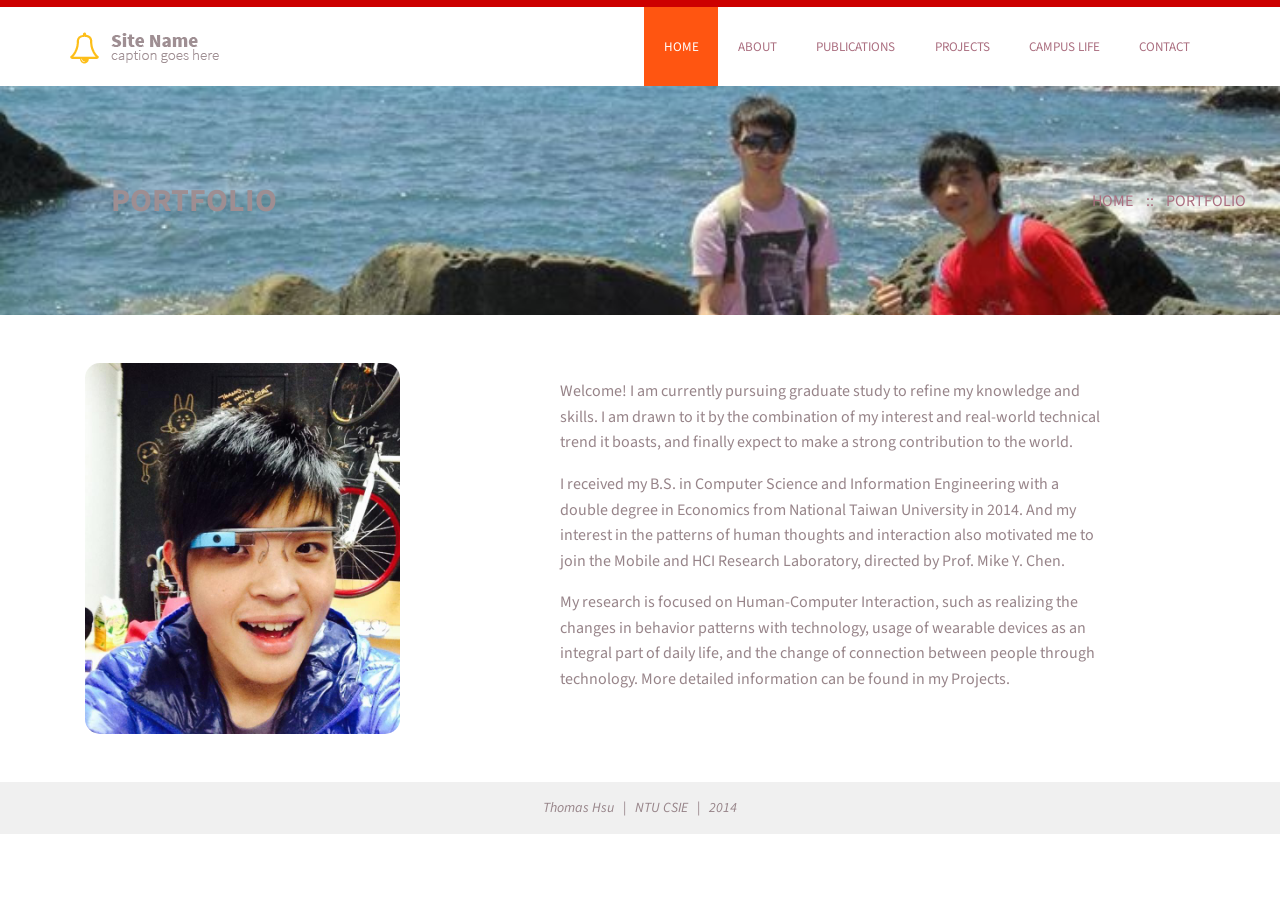
==== ChunYenPortfolio/index.html @ e4cf68d1 "project3" ====
<!--
Author: W3layouts
Author URL: http://w3layouts.com
License: Creative Commons Attribution 3.0 Unported
License URL: http://creativecommons.org/licenses/by/3.0/
-->
<!DOCTYPE HTML>
<html>
	<head>
		<title>Welcome Thomas Hsu's Website!</title>
		<link href="css/bootstrap.css" rel='stylesheet' type='text/css' />
		<!-- jQuery -->
		<script src="js/jquery.min.js"></script>
		 <!-- Custom Theme files -->
		<link href="css/style.css" rel='stylesheet' type='text/css' />
		<link rel="shortcut icon" href="images/fav-icon.png" />	
   		 <!-- Custom Theme files -->
   		  <!---- start-smoth-scrolling---->
		<script type="text/javascript" src="js/move-top.js"></script>
		<script type="text/javascript" src="js/easing.js"></script>
		<script type="text/javascript">
			jQuery(document).ready(function($) {
				$(".scroll").click(function(event){		
					event.preventDefault();
					$('html,body').animate({scrollTop:$(this.hash).offset().top},1000);
				});
			});
		</script>
		 <!---- start-smoth-scrolling---->
		<meta name="viewport" content="width=device-width, initial-scale=1">
		<script type="application/x-javascript"> addEventListener("load", function() { setTimeout(hideURLbar, 0); }, false); function hideURLbar(){ window.scrollTo(0,1); } </script>
		</script>
		<!----webfonts--->
		<link href='http://fonts.googleapis.com/css?family=Source+Sans+Pro:200,300,400,600,700,900' rel='stylesheet' type='text/css'>
		<!---//webfonts--->
		<!----start-top-nav-script---->
		<script>
			$(function() {
				var pull 		= $('#pull');
					menu 		= $('nav ul');
					menuHeight	= menu.height();
				$(pull).on('click', function(e) {
					e.preventDefault();
					menu.slideToggle();
				});
				$(window).resize(function(){
	        		var w = $(window).width();
	        		if(w > 320 && menu.is(':hidden')) {
	        			menu.removeAttr('style');
	        		}
	    		});
			});
		</script>
		<!----//End-top-nav-script---->
	</head>
	</head>
	<body>
		<!----- start-header---->
			<div id="home" class="header">
					<div class="top-header">
						<div class="container">
						<div class="logo">
							<a href="index.html"><img src="images/logo.png" title="yellow" /></a>
						</div>
						<!----start-top-nav---->
						 <nav class="top-nav">
							<ul class="top-nav">
								<li class="active"><a href="index.html">Home</a></li>
								<li><a href="about.html">About</a></li>
								<li><a href="publications.html">Publications</a></li>
								<li><a href="projects.html">Projects</a></li>
								<li><a href="campusLife.html">Campus Life</a></li>
								<li><a href="contact.html">Contact</a></li>
								<div class="clearfix"> </div>
							</ul>
							<a href="#" id="pull"><img src="images/nav-icon.png" title="menu" /></a>
						</nav>
						<div class="clearfix"> </div>
					</div>
				</div>
			</div>
		<!----- //End-header---->
		<!---banner---->
		<!-- <div class="banner text-center">
			<h1><span>Alivuam tinc</span><br /><label>Nunc dignissim risus id metus</label></h1>
		</div> -->
		<!---//banner---->
		<div class="clearfix"> </div>
		
		<div class="top-heade top-head-bg-index">
			<div class="container">
				<div class="top-header-left">
					<h1>portfolio</h1>
				</div>
				<div class="top-header-right">
					<ul class="unstyled-list list-inline">
						<li><a href="index.html">Home</a></li>
						<li><span>:: &nbsp;&nbsp; portfolio</span></li>
						<div class="clearfix"> </div>
					</ul>
				</div>
				<div class="clearfix"> </div>
			</div>
		</div>

		<div class="row3">
			<div class="container">
				<div class="col-md-4">
						<img class="roundrect" src="images/CYProfile.jpg" width="90%" height="90%" title="name" />
				</div>
				<div class="col-md-1">
				</div>
				<div class="col-md-6 row3-head">
					<p>Welcome! I am currently pursuing graduate study to refine my knowledge and skills. I am drawn to it by the combination of my interest and real-world technical trend it boasts, and finally expect to make a strong contribution to the world.</p>

					<p>I received my B.S. in Computer Science and Information Engineering with a double degree in Economics from National Taiwan University in 2014. And my interest in the patterns of human thoughts and interaction also motivated me to join the Mobile and HCI Research Laboratory, directed by Prof. Mike Y. Chen.</p>

					<p>My research is focused on Human-Computer Interaction, such as realizing the changes in behavior patterns with technology, usage of wearable devices as an integral part of daily life, and the change of connection between people through technology. More detailed information can be found in my Projects.</p>

				</div>
			</div>
		</div>
		
	
		<!---copy-right--->
		<div class="copy-right text-center">
			<!-- <p>Template by <a href="http://w3layouts.com/">w3layouts</a></p> -->
			<p><em>Thomas Hsu</em> &nbsp;&nbsp;| &nbsp;&nbsp;<em>NTU CSIE</em> &nbsp;&nbsp;| &nbsp;&nbsp;<em>2014</em></p>
								<script type="text/javascript">
									$(document).ready(function() {
										/*
										var defaults = {
								  			containerID: 'toTop', // fading element id
											containerHoverID: 'toTopHover', // fading element hover id
											scrollSpeed: 1200,
											easingType: 'linear' 
								 		};
										*/
										
										$().UItoTop({ easingType: 'easeOutQuart' });
										
									});
								</script>
			<a href="#" id="toTop" style="display: block;"> <span id="toTopHover" style="opacity: 1;"> </span></a>
		</div>
		<!---//copy-right--->
	</body>
</html>
---- ChunYenPortfolio/css/style.css ----
/*--
Author: W3layouts
Author URL: http://w3layouts.com
License: Creative Commons Attribution 3.0 Unported
License URL: http://creativecommons.org/licenses/by/3.0/
--*/
html, body{
  	font-family: 'Source Sans Pro', sans-serif;
    font-size: 100%;
  	 background: #FFf;
}
body a{
	transition:0.5s all;
	-webkit-transition:0.5s all;
	-moz-transition:0.5s all;
	-o-transition:0.5s all;
	-ms-transition:0.5s all;
}

.roundrect {
border-radius: 15px;
}

#footer{
	position: absolute;
	bottom: 0px;
	width: 100%;
}

.projCateg{
	padding: 1em;
}
.proj-li{
	padding-bottom: 5px;
}

.mainTitle{
	color: #FF3366;
	font-weight: bold;
}

/*-----start-header----*/
.header{
}
.logo{
	float: left;
	margin-top: 0.6em;
}
.logo a{
	color: #303030;
	font-weight: 200;
	text-transform: uppercase;
	font-size: 2.5em;
}
.logo a:hover{
	text-decoration:none;
}
.logo320{
	display:none;
}
/*----navbar-nav----*/
.top-header{
	/*border-top: 7px solid #FDBD1F;*/
	border-top: 7px solid #CC0000;
}
.top-nav ul li a{
	color: #AB6F80;
	padding:1.5em;
	font-size: 0.82em;
	font-weight: 400;
	text-align: center;
	text-transform: uppercase;
	position: relative;
}
.top-nav ul li.active a,
.top-nav ul li a:hover{
	color: #FFF;
	/*background: #FDBD1F;*/
	background: #FF5511;
}
.logo a{
	display:block;
}
/* top-nav */
.top-nav:before,
.top-nav:after {
    content: " ";
    display: table;
}
.top-nav:after {
    clear: both;
}
nav {
	position: relative;
	float: right;
}
nav ul {
	padding: 0;
	float: right;
	margin:0;
}
nav li {
	display: inline;
	float: left;
	position:relative;
}
nav a {
	color: #fff;
	display: inline-block;
	text-align: center;
	text-decoration: none;
	line-height: 40px;
}
nav a:hover{
	text-decoration:none;
	color:#00A2C1;
}
nav a#pull {
	display: none;
}
/*Styles for screen 600px and lower*/
@media screen and (max-width: 768px) {
	nav { 
  		height: auto;
  		float:none;
  	}
  	nav ul {
  		width: 100%;
  		display: block;
  		height: auto;
  	}
  	nav li {
  		width: 100%;
  		position: relative;
  	}
  	nav li a {
		border-bottom: 1px solid #eee;
	}
  	nav a {
	  	text-align: left;
	  	width: 100%;
  	}
}
/*Styles for screen 515px and lower*/
@media only screen and (max-width : 768px) {
	nav {
		border-bottom: 0;
		float:none;
		z-index: 1;
	}
	nav ul {
		display: none;
		height: auto;
		margin:0;
		background: #fff;
	}
	nav a#pull {
		display: block;
		position: relative;
		color: #F26D7D;
		text-align: right;
		position: absolute;
		top: 15px;
	}
	nav a#pull:after {
		content:"";
		background: url('nav-icon.png') no-repeat;
		width: 30px;
		height: 30px;
		display: inline-block;
		position: absolute;
		right: 15px;
		top: 10px;
	}
	nav a#pull img{
		margin-right:2%;
	}
	.top-nav ul li a {
		color: #2C3E50;
		padding: 0em 0;
	}
}
/*Smartphone*/
@media only screen and (max-width : 320px) {
	nav {
		float:none;
	}
	nav li {
		display: block;
		float: none;
		width: 100%;
	}
	nav li a {
		border-bottom: 1px solid #EEE;
	}
}
/*--banner--*/
.banner{
	background:url(../images/slide.jpg) no-repeat 0px 0px;
	background-size:cover;
	min-height:580px;
	position:relative;
}
.banner h1{
	margin: 0;
	text-transform: uppercase;
	font-weight: 800;
	color: #FFF;
	position: absolute;
	top: 43%;
	left: 32%;
	font-size: 2.2em;
}
.banner h1 span{
	display:inline-block;
	background:#AB6F80;
	padding:0.3em 0.5em;
	margin-bottom: 0.1em;
}
.banner h1 label{
	display:inline-block;
	background:#AB6F80;
	padding:0.3em 0.5em;
}
/*---welcome-note---*/
.welcome-note{
	background:#FDBD1F;
	padding: 1.5em 0 2.8em;
}
.welcome-note h2{
	color:#FFF;
	font-weight:600;
}
.welcome-note p{
	color: #FFF;
	font-size: 1.1em;
	font-weight: 100;
	width: 50%;
	margin: 0em auto 1.5em;
}
.note-btns li a{
	background: #AB6F80;
	color: #FDBD1F;
	text-decoration: none;
	font-weight: 700;
	padding: 0.6em 1.5em;
	display: inline-block;
	font-size: 1.2em;
	border-radius: 0.3em;
}
.note-btns li a:hover{
	background:#895966;
	color:#FFF;
}
.col-icon span{
	width:90px;
	height:90px;
	display:inline-block;
	background:url(../images/top-icons.png) no-repeat 0px 0px;
}
.col-icon{
	margin-top: 1.5em;
}
.col-icon span.spe{
	background-position: -104px 0px;
}
.col-info h3{
	color: #AB6F80;
	font-weight: bold;
	margin: 0 0 0.2em;
	font-size: 1.7em;
}
.col-info span{
	color: #FDBD1F;
	font-size: 1.5em;
	font-weight: 100;
}
.col-info p{
	color:#AB6F80;
	margin:1em 0;
	font-weight:400;
}
.m-btn{
	background: #FDBD1F;
	color: #FFF;
	padding: 0.5em 1.5em;
	display: inline-block;
	font-weight: 800;
	border-radius: 0.3em;
}
.m-btn:hover{
	text-decoration:none;
	color:#FFf;
	background:#CD9A1C;
}
.border-r{
	background:#E2E2DF;
	width:2px;
	height:293px;
	display:inline-block;
	position:absolute;
	right:0;
	top:0;
}
.row1-col1,.row1-col2{
	position:relative;
	padding: 2.5em 0 3em;
}
/*----row2----*/
.row2{
	/*background:#AB6F80;*/
	padding:3em 0;
}
.sec1{
	background: #FFFFCC;
}
.sec2{
	/*background: #99CCFF;*/
}
.sec3{
	/*background: #FFCC99;*/
}
.row2-col-info h3{
	/*color: #FFf;*/
	margin: 0 0 0.1em 0;
	font-size: 1.6em;
	font-weight: 700;
}
.row2-col-info span{
	font-size:1.3em;
	/*color:#FFF;*/
	/*font-weight:100;*/
}
.row2-col-info p{
	line-height: 1.6em;
	/*color: #FDBD1F;*/
	color: #978489;
	margin: 0.6em 0 1.2em;
	display: block;
}
a.r2-btn{
	background:#FFF;
	padding:0.5em 1.5em;
	display:inline-block;
	color:#AB6F80;
	border-radius:0.3em;
	-webkit-border-radius:0.3em;
	-moz-border-radius:0.3em;
	-o-border-radius:0.3em;
	-ms-border-radius:0.3em;
	text-decoration:none;
	font-weight:bold;
}
a.r2-btn:hover{
	color:#FFF;
	background:#865865;
}
/*---row---*/
.row3{
	padding:3em 0;
}
.row3-head h4{
	color:#AB6F80;
	font-weight:bold;
	font-size:1.8em;
	margin:0 0 0.2em 0;
}
.row3-head span{
	font-size:1.3em;
	font-weight:100;
	color:#FDBD1F;
}
.row3-head p{
	color:#978489;
	line-height:1.6em;
	/*width:70%;*/
	margin-top: 1em;
	/*margin:1em auto;*/
}
/*----copy-right---*/
.copy-right{
	background:#F0F0F0;
	padding:1em;
}
.copy-right p{
	margin:0;
	font-size:0.875em;
	color:#978489;
}
.copy-right p a{
	color:#B4808F;
}
.copy-right p a:hover{
	text-decoration:none;
	color:#AB6F80;
}
#toTop {
	display: none;
	text-decoration: none;
	position: fixed;
	bottom: 14px;
	right: 3%;
	overflow: hidden;
	width: 40px;
	height: 40px;
	border: none;
	text-indent: 100%;
	background: url("../images/to-top1.png") no-repeat 0px 0px;
}
#toTopHover {
	width: 40px;
	height: 40px;
	display: block;
	overflow: hidden;
	float: right;
	opacity: 0;
	-moz-opacity: 0;
	filter: alpha(opacity=0);
}
/*----about---*/
.top-heade{
	background: url(../images/head-bg.jpg) no-repeat 0px 0px;
	background-size:100%;
	/*padding: 5em;*/
}
.top-head-bg-index{
	background: url(../images/head-bg-index.jpg) no-repeat 0px 0px;
	background-size:100%;
	padding: 6em;
}
.top-head-bg-publications{
	background: url(../images/head-bg-publications.jpg) no-repeat 0px 0px;
	background-size:100%;
	padding: 6em;
}

.top-header-left{
	float:left;
}
.top-header-left h1{
	color: #9E8E92;
	text-transform: uppercase;
	font-size: 2em;
	font-weight: 700;
	margin: 0.05em 0 0 0;
}
.top-header-right{
	float: right;
	margin-top: 0.5em;
}
.top-header-right ul{
	padding:0;margin:0;
}
.top-header-right li,.top-header-right li a{
	color:#AB6F80;
	text-transform:uppercase;
}
.top-header-right li a:hover{
	text-decoration:none;
	color:#FDBD1F;
}
.about-grid-1 img{
	width:100%;
	display:block;
}
.about-grid-1 span{
	color: #FDBD1F;
	margin-top: 1em;
	display: block;
}
.about-grid p{
	color: #978489;
	line-height: 1.6em;
	margin: 1em 0;
	font-size:0.875em;
}
.about-grid h2{
	color: #AB6F80;
	font-weight: bold;
	font-size: 1.4em;
	margin: 1em 0;
	text-transform: uppercase;
}
/*----*/
.about-grid-2-grid-left label{
	font-size: 2.7em;
	font-weight: 800;
	color: #AB6F80;
	margin-left: 0.6em;
	margin-top: 0.1em;
}
.about-grid-2-grid-left span{
	width:75px;
	height:75px;
	display:inline-block;
	border:2px solid #978489;
	border-radius:30em;
	-webkit-border-radius:30em;
	-moz-border-radius:30em;
	-o-border-radius:30em;
	-ms-border-radius:30em;
	margin-top: 0.8em;
}
.about-grid-2 p{
	margin:0;
}
.about-grid-2-grid{
	margin-bottom:1em;
}
/*---*/
.about-grid-3-grid-left{
	margin:0;
	padding:0;
}
.about-grid-3-grid-left img{
	width:100%;
}
.about-grid-3-grid-right {
	padding-right:0;
	margin-right:0;
}
.about-grid-3-grid-right p{
	margin:0;
}
.about-grid-3-grid{
	margin-bottom:1em;
}
/*---services----*/
.cvc li{
	line-height: 150%;
}
.pub li{
	margin-bottom: 1em;
}
.service-content h3{
	color: #AB6F80;
	font-weight: 800	;
	font-size: 1.4em;
	margin: 1em 0;
	text-transform: uppercase;
}
.service-content ul li{
	display: block;
}
.service-content ul li span{
	width: 5%;
	float: left;
	font-size: 2.5em;
	color: #AB6F80;
	font-family: 'Source Sans Pro', sans-serif;
	height: 87px;
}
.service-content ul li p{
	color: #978489;
	line-height: 1.6em;
	margin: 1em 0;
	font-size: 0.9em;
}
.service-content ul li p a{
	color: #AB6F80;
	font-weight: bold;
	font-size: 1.3em;
	margin: 0 0 0.1em 0;
	display: block;
}
.service-content ul li p a:hover{
	text-decoration:none;
}
.service-content ul{
	padding-bottom:5px;
}

.services-sidebar h3{
	color: #AB6F80;
	font-weight: bold;
	font-size: 1.4em;
	margin: 1em 0;
	text-transform: uppercase;
}
.services-sidebar ul li a{
	color: #978489;
	line-height: 1.6em;
	margin: 1em 0;
	font-size: 1em;
}
.services-sidebar ul li a:hover{
	color: #FDBD1F;
	text-decoration:none;
}
.services-sidebar ul li {
	border-bottom: 1px dashed rgba(192, 192, 192, 0.33);
	background: url(../images/marker.png) 0 15px no-repeat;
	padding: 9px 13px 8px 23px;
}
.services {
	margin: 0em 0 5em;
}
.services ul{
	margin:0;
	padding:0;
}
.services ul li{
	list-style:none;
}
/*---404-page---*/
.page-not-found{
	min-height: 600px;
}
.page-not-found h3{
	font-size: 13em;
	font-weight: 400;
	padding-top: 0.5em;
	color:#AB6F80;
}
.page-not-found p{
	font-size:2em;
	color:#FDBD1F;
}
/*----start-contact----*/
.contact{
	margin: 0em 0 9em;
}
/*----*/
/*  Contact Form  */
.contact form{
	font-family: 'Open Sans', sans-serif;
}
.map{
	margin-bottom:30px;
}
.map iframe{
	width:100%;
	min-height:350px;
	border:none;
}
.list3 li>img {
	float: left;
	margin-right:10px;
}
.extra-wrap {
	overflow: hidden;
}
.extra-wrap p {
	color: #626262;
	line-height: 1.8em;
	font-size: 0.85em;
	margin-bottom: 5px;
	font-family: 'Open Sans', sans-serif;
}
span.mail a {
	color:#AB6F80;
}
span.mail a:hover{
	color:#626262;
}
.contact-to input[type="text"] {
	padding: 12px 10px;
	width: 32%;
	font-family: 'Open Sans', sans-serif;
	margin: 12px 0;
	border: 1px solid rgba(192, 192, 192, 0.61);
	color: #626262;
	background: #FFF;
	float: left;
	outline: none;
	font-size: 0.85em;
	transition: border-color 0.3s;
	-o-transition: border-color 0.3s;
	-ms-transition: border-color 0.3s;
	-moz-transition: border-color 0.3s;
	-webkit-transition: border-color 0.3s;
	box-shadow: 0px 0px 1px rgba(0, 0, 0, 0.05);
	-webkit-box-shadow: 0px 0px 1px rgba(0, 0, 0, 0.05);
	-moz-box-shadow: 0px 0px 1px rgba(0, 0, 0, 0.05);
	-o-box-shadow: 0px 0px 1px rgba(0, 0, 0, 0.05);
	border-radius: 4px;
	-webkit-border-radius: 4px;
	-moz-border-radius: 4px;
	-o-border-radius: 4px;
}
.contact-to input[type="text"]:nth-child(2),.contact-to input[type="text"]:nth-child(3){
	margin-left:10px;
}
.text2 input[type="text"], .text2 textarea {
	width: 99.7%;
	margin: 12px 0;
	border: 1px solid rgba(192, 192, 192, 0.61);
	color: #626262;
	font-family: 'Open Sans', sans-serif;
	outline: none;
	margin-bottom: 25px;
	height: 100px;
	padding: 12px 10px;
	font-size: 0.85em;
	transition: border-color 0.3s;
	-o-transition: border-color 0.3s;
	-ms-transition: border-color 0.3s;
	-moz-transition: border-color 0.3s;
	-webkit-transition: border-color 0.3s;
	box-shadow: 0px 0px 1px rgba(0, 0, 0, 0.05);
	-webkit-box-shadow: 0px 0px 1px rgba(0, 0, 0, 0.05);
	-moz-box-shadow: 0px 0px 1px rgba(0, 0, 0, 0.05);
	-o-box-shadow: 0px 0px 1px rgba(0, 0, 0, 0.05);
	border-radius: 4px;
	-webkit-border-radius: 4px;
	-moz-border-radius: 4px;
	-o-border-radius: 4px;
}
.text2 textarea{
	height:300px;
	resize:none;
}
.text2 input[type="text"]:hover,.text2 textarea:hover,.contact-to input[type="text"]:hover{
	border: 1px solid #AB6F80;
}
.contact-form input[type="submit"] {
	background: #AB6F80;
	color: #FDBD1F;
	text-decoration: none;
	font-weight: 700;
	padding: 0.6em 1.5em;
	display: inline-block;
	font-size: 1.2em;
	border-radius: 0.3em;
	cursor:pointer;
	outline:none;
	transition:0.5s all;
	-webkit-transition:0.5s all;
	-moz-transition:0.5s all;
	-o-transition:0.5s all;
	-ms-transition:0.5s all;
	border:none;
}
.contact-form input[type="submit"]:hover{
	background: #895966;
	color: #FFF;
}
.span_1_of_first1 h5{
	color: #2C3E50;
	text-transform: uppercase;
	font-size: 1.2em;
	transition: 0.5s all;
	-webkit-transition: 0.5s all;
	-moz-transition: 0.5s all;
	-o-transition: 0.5s all;
	font-family: 'Open Sans', sans-serif;
	margin-bottom: 0.6em;
}
.span_1_of_first1 {
	width: 29.5%;
}
.col_1_of_bottom:first-child {
	margin-left: 0;
}
.col_1_of_bottom {
	display: block;
	float: left;
	margin: 1% 0 1% 3.6%;
}
.contact-grids {
	margin-bottom: 1em;
}
.contact-grids li{
	list-style:none;
}
/*----//End-contact----*/
/*----responsive-design---*/
@media (max-width:1024px){
	.banner h1 {
		top: 37%;
		left: 24%;
		font-size: 2em;
	}
	.banner {
		min-height: 500px;
	}
	.about-grid-2-grid-left span {
		width: 58px;
		height: 58px;
	}
	.about-grid-2-grid-left label {
		margin-left: 0.35em;
		margin-top: -0.1em;
	}
}
@media (max-width:768px){
	.banner h1 {
		top: 37%;
		left: 19%;
		font-size: 2em;
	}
	.banner {
		min-height: 500px;
	}
	.about-grid-2-grid-left span {
		width: 58px;
		height: 58px;
	}
	.about-grid-2-grid-left label {
		margin-left: 0.35em;
		margin-top: -0.1em;
	}
	.logo {
		margin: 0.2em 0 0.8em;
	}
	.welcome-note {
		padding: 0.5em 0 1.8em;
	}
	.row1-col1, .row1-col2 {
		padding: 0.5em 0 1em;
	}
	.border-r{
		display:none;
	}
	.row1 {
		padding: 0 0 1.5em;
	}
	.row2 {
		padding: 2em 0;
	}
	.row2-col-divice img{
		padding-bottom:1em;
	}
	.top-heade {
		padding: 1em 0;
	}
	.col_1_of_bottom {
		float:none;
		margin:0;
	}
	.span_1_of_first1 {
		width:100%;
	}
	.contact-to input[type="text"] {
		width: 99.5%;
	}
	.contact-to input[type="text"]:nth-child(2), .contact-to input[type="text"]:nth-child(3) {
		margin-left:0px;
	}
	.contact {
		margin: 0em 0 4em;
	}
	.logo {
		position: relative;
		z-index: 999;
	}
}
@media (max-width:640px){
	.banner h1 {
		top: 38%;
		left: 14%;
		font-size: 1.8em;
	}
	.banner {
		min-height: 360px;
	}
	.about-grid-2-grid-left span {
		width: 58px;
		height: 58px;
	}
	.about-grid-2-grid-left label {
		margin-left: 0.35em;
		margin-top: -0.1em;
	}
	.logo {
		margin: 0.2em 0 0.8em;
		position: relative;
		z-index: 999;
	}
	.welcome-note {
		padding: 0.5em 0 1.8em;
	}
	.row1-col1, .row1-col2 {
		padding: 0.5em 0 1em;
	}
	.border-r{
		display:none;
	}
	.row1 {
		padding: 0 0 1.5em;
	}
	.row2 {
		padding: 2em 0;
	}
	.row2-col-divice img{
		padding-bottom:1em;
	}
	.top-heade {
		padding: 1em 0;
	}
	.col_1_of_bottom {
		float:none;
		margin:0;
	}
	.span_1_of_first1 {
		width:100%;
	}
	.contact-to input[type="text"] {
		width: 99.5%;
	}
	.contact-to input[type="text"]:nth-child(2), .contact-to input[type="text"]:nth-child(3) {
		margin-left:0px;
	}
	.contact {
		margin: 0em 0 4em;
	}
	.page-not-found h3 {
		font-size: 10em;
	}
	.page-not-found {
		min-height: 495px;
	}
	.map iframe{
		width:100%;
		min-height:250px;
		border:none;
	}
	.text2 textarea {
		height: 250px;
	}
}
@media (max-width:480px){
	.banner h1 {
		top: 38%;
		left: 11%;
		font-size: 1.5em;
	}
	.banner {
		min-height: 298px;
	}
	.about-grid-2-grid-left span {
		width: 58px;
		height: 58px;
	}
	.about-grid-2-grid-left label {
		margin-left: 0.35em;
		margin-top: -0.1em;
	}
	.logo {
		margin: 0.2em 0 0.8em;
		position: relative;
		z-index: 999;
	}
	.welcome-note {
		padding: 0.5em 0 1.8em;
	}
	.row1-col1, .row1-col2 {
		padding: 0.5em 0 1em;
	}
	.border-r{
		display:none;
	}
	.row1 {
		padding: 0 0 1.5em;
	}
	.row2 {
		padding: 2em 0;
	}
	.row2-col-divice img{
		padding-bottom:1em;
	}
	.top-heade {
		padding: 1em 0;
	}
	.col_1_of_bottom {
		float:none;
		margin:0;
	}
	.span_1_of_first1 {
		width:100%;
	}
	.contact-to input[type="text"] {
		width: 99.5%;
	}
	.contact-to input[type="text"]:nth-child(2), .contact-to input[type="text"]:nth-child(3) {
		margin-left:0px;
	}
	.contact {
		margin: 0em 0 4em;
	}
	.page-not-found h3 {
		font-size: 10em;
	}
	.page-not-found {
		min-height: 495px;
	}
	.map iframe{
		width:100%;
		min-height:250px;
		border:none;
	}
	.text2 textarea {
		height: 250px;
	}
	.note-btns li a {
		padding: 0.5em 1.2em;
	}
	.welcome-note p {
		width: 100%;
	}
	.welcome-note h2{
		font-size: 1.8em;
		width: 85%;
		margin: 0.3em auto 0.3em auto;
	}
	.row3 {
		padding: 1.5em 0;
	}
	.row3-head p {
		width: 90%;
		margin: 0.5em auto;
	}
	.service-content ul li span {
		width: 10%;
		height: 101px;
	}
	.services-sidebar h3 {
		font-size: 1.4em;
		margin: 0.5em 0;
	}
}
@media (max-width:320px){
	.banner h1 {
		top: 38%;
		left: 3%;
		font-size: 1.1em;
	}
	.banner {
		min-height: 203px;
	}
	.about-grid-2-grid-left span {
		width: 58px;
		height: 58px;
	}
	.about-grid-2-grid-left label {
		margin-left: 0.35em;
		margin-top: -0.1em;
	}
	.logo {
		margin: 0.2em 0 0.8em;
		position: relative;
		z-index: 999;
	}
	.welcome-note {
		padding: 0.5em 0 1em;
	}
	.row1-col1, .row1-col2 {
		padding: 0.5em 0 1em;
	}
	.border-r{
		display:none;
	}
	.row1 {
		padding: 0 0 1.5em;
	}
	.row2 {
		padding: 2em 0;
	}
	.row2-col-divice img{
		padding-bottom:1em;
	}
	.top-heade {
		padding: 1em 0;
	}
	.col_1_of_bottom {
		float:none;
		margin:0;
	}
	.span_1_of_first1 {
		width:100%;
	}
	.contact-to input[type="text"] {
		width: 99.5%;
		margin: 0 0 1em 0;
	}
	.contact-to input[type="text"]:nth-child(2), .contact-to input[type="text"]:nth-child(3) {
		margin-left:0px;
	}
	.contact {
		margin: 0em 0 4em;
	}
	.page-not-found h3 {
		font-size: 8em;
	}
	.page-not-found {
		min-height: 480px;
	}
	.map iframe{
		width:100%;
		min-height:250px;
		border:none;
	}
	.text2 textarea {
		height: 180px;
	}
	.note-btns li a {
		padding: 0.4em 0.5em;
	}
	.welcome-note p {
		width: 100%;
	}
	.welcome-note h2{
		font-size: 1.3em;
		width: 85%;
		margin: 0.3em auto 0.3em auto;
	}
	.row3 {
		padding: 1.5em 0 0;
	}
	.row3-head p {
		width: 95%;
		margin: 0.5em auto;
	}
	.service-content ul li span {
		width: 14%;
		height: 190px;
		font-size: 2em;
	}
	.services-sidebar h3 {
		font-size: 1.4em;
		margin: 0.5em 0;
	}
	.col-info span {
		font-size: 1.2em;
	}
	.col-info p {
		margin: 0.5em 0 1em 0;
	}
	.top-header-left h1 {
		font-size: 1.5em;
		color:#FFF;
	}
	.span_1_of_first1 h5 {
		font-size: 1em;
	}
	.row3-head h4 {
		font-size: 1.6em;
	}
	.row3-head span {
		font-size: 1.1em;
	}
}
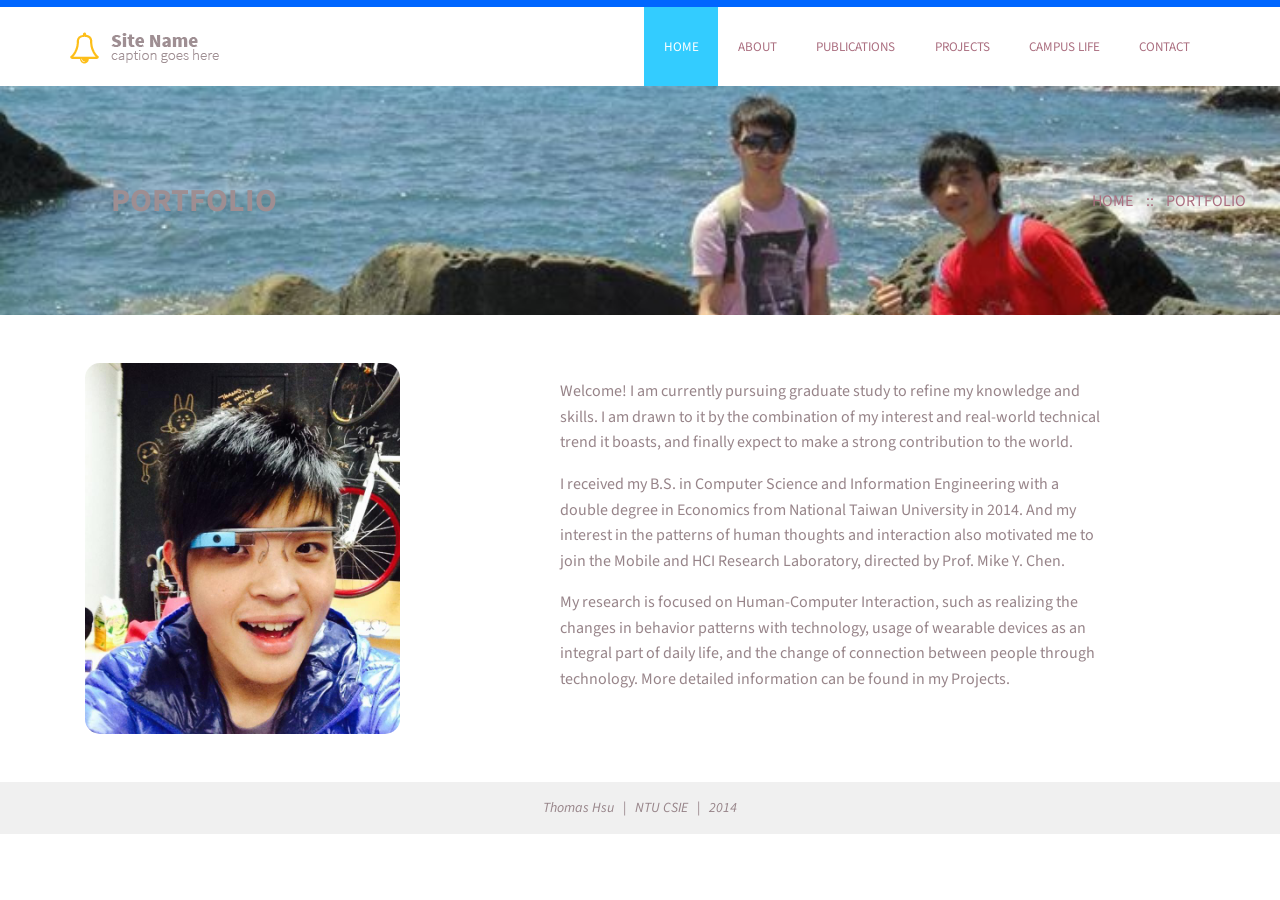
==== commit fd398ff1: "about1" ====
--- a/ChunYenPortfolio/index.html
+++ b/ChunYenPortfolio/index.html
@@ -7,7 +7,7 @@
 <!DOCTYPE HTML>
 <html>
 	<head>
-		<title>Welcome Thomas Hsu's Website!</title>
+		<title>Thomas Hsu !</title>
 		<link href="css/bootstrap.css" rel='stylesheet' type='text/css' />
 		<!-- jQuery -->
 		<script src="js/jquery.min.js"></script>
--- a/ChunYenPortfolio/css/style.css
+++ b/ChunYenPortfolio/css/style.css
@@ -34,6 +34,26 @@
 	padding-bottom: 5px;
 }
 
+.aboutCateg{
+	padding: 0.5em;
+	background-color: #77FFCC;
+}
+
+.aboutCateg span{
+	font-size:1.5em;
+	font-weight:1000;
+	color:#FF0000;
+}
+tr{
+
+}
+td{
+	vertical-align: top;
+	padding-top: 5px;
+	padding-bottom: 10px;
+}
+
+
 .mainTitle{
 	color: #FF3366;
 	font-weight: bold;
@@ -61,7 +81,10 @@
 /*----navbar-nav----*/
 .top-header{
 	/*border-top: 7px solid #FDBD1F;*/
-	border-top: 7px solid #CC0000;
+	/*(深紅線)*/
+	/*border-top: 7px solid #CC0000;*/
+	/*亮藍線*/
+	border-top: 7px solid #0066FF;
 }
 .top-nav ul li a{
 	color: #AB6F80;
@@ -76,7 +99,10 @@
 .top-nav ul li a:hover{
 	color: #FFF;
 	/*background: #FDBD1F;*/
-	background: #FF5511;
+	/*橘紅框框*/
+	/*background: #FF5511;*/
+	/*淡藍框框*/
+	background: #33CCFF;
 }
 .logo a{
 	display:block;
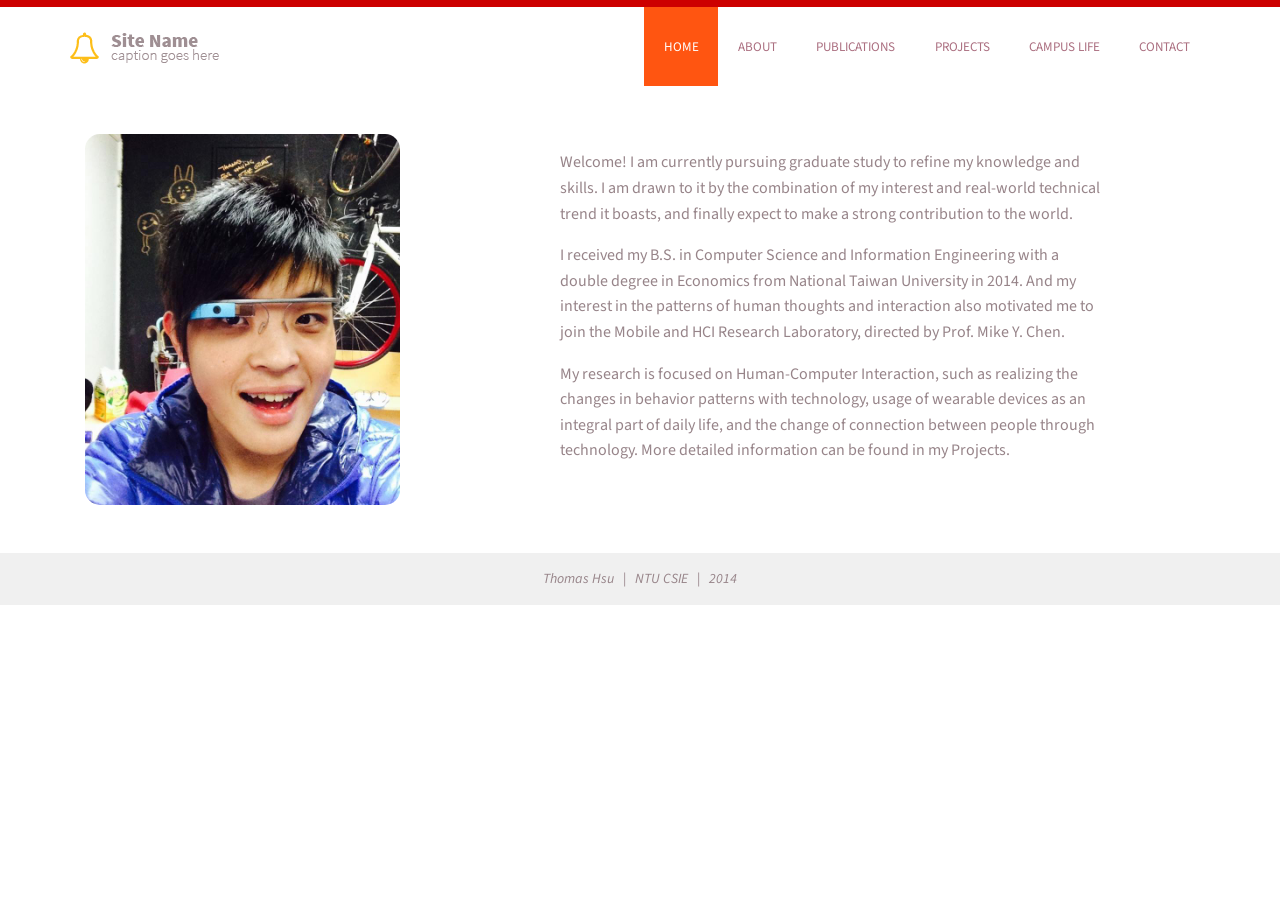
==== commit 325a7780: "top-header color" ====
--- a/ChunYenPortfolio/index.html
+++ b/ChunYenPortfolio/index.html
@@ -13,7 +13,7 @@
 		<script src="js/jquery.min.js"></script>
 		 <!-- Custom Theme files -->
 		<link href="css/style.css" rel='stylesheet' type='text/css' />
-		<link rel="shortcut icon" href="images/fav-icon.png" />	
+		<link rel="shortcut icon" href="images/logo-sun.png" />	
    		 <!-- Custom Theme files -->
    		  <!---- start-smoth-scrolling---->
 		<script type="text/javascript" src="js/move-top.js"></script>
@@ -53,18 +53,18 @@
 		</script>
 		<!----//End-top-nav-script---->
 	</head>
-	</head>
+	
 	<body>
 		<!----- start-header---->
 			<div id="home" class="header">
-					<div class="top-header">
-						<div class="container">
+				<div class="top-header home">
+					<div class="container">
 						<div class="logo">
 							<a href="index.html"><img src="images/logo.png" title="yellow" /></a>
 						</div>
 						<!----start-top-nav---->
-						 <nav class="top-nav">
-							<ul class="top-nav">
+						 <nav class="top-nav home">
+							<ul class="top-nav home">
 								<li class="active"><a href="index.html">Home</a></li>
 								<li><a href="about.html">About</a></li>
 								<li><a href="publications.html">Publications</a></li>
@@ -85,7 +85,8 @@
 			<h1><span>Alivuam tinc</span><br /><label>Nunc dignissim risus id metus</label></h1>
 		</div> -->
 		<!---//banner---->
-		<div class="clearfix"> </div>
+
+		<!-- <div class="clearfix"> </div>
 		
 		<div class="top-heade top-head-bg-index">
 			<div class="container">
@@ -101,7 +102,7 @@
 				</div>
 				<div class="clearfix"> </div>
 			</div>
-		</div>
+		</div> -->
 
 		<div class="row3">
 			<div class="container">
--- a/ChunYenPortfolio/css/style.css
+++ b/ChunYenPortfolio/css/style.css
@@ -35,8 +35,17 @@
 }
 
 .aboutCateg{
-	padding: 0.5em;
+	margin: 2em 0 1em 0;
+	min-width: 40em;
+	font-size: 16px;
+	line-height: 2em;
+	padding: 0.5em 4em 0.5em;
+	/*padding-left: 4em;*/
+	font-weight: bold;
 	background-color: #77FFCC;
+	color: white;
+	/*padding: 0.5em;*/
+	
 }
 
 .aboutCateg span{
@@ -58,6 +67,22 @@
 	color: #FF3366;
 	font-weight: bold;
 }
+
+/*-----start-gallery----*/
+.gallery{
+	padding:3em 0 0 0;
+}
+.gallery h3{
+	color:#F0645D;
+	font-size:3em;
+	font-weight:700;
+}
+.gallery p{
+	color: #666666;
+	line-height: 1.8em;
+	width: 40%;
+}
+/*-----*/
 
 /*-----start-header----*/
 .header{
@@ -86,6 +111,38 @@
 	/*亮藍線*/
 	border-top: 7px solid #0066FF;
 }
+
+/*1. Home*/
+.top-header.home{
+	border-top: 7px solid #CC0000;
+}
+
+/*2. About*/
+.top-header.about{
+	border-top: 7px solid #a5d239;
+}
+
+/*3. Publications*/
+.top-header.publications{
+	border-top: 7px solid #0066FF;
+}
+
+/*4. Projects*/
+.top-header.projects{
+	border-top: 7px solid #ff8975;
+}
+
+/*5. CampusLife*/
+.top-header.campusLife{
+	border-top: 7px solid #ffc31c;
+}
+
+/*6. Contact*/
+.top-header.contact{
+	border-top: 7px solid #aa9bff;
+}
+
+
 .top-nav ul li a{
 	color: #AB6F80;
 	padding:1.5em;
@@ -104,6 +161,55 @@
 	/*淡藍框框*/
 	background: #33CCFF;
 }
+
+/*1. Home*/
+.top-nav.home ul li.active a,
+.top-nav.home ul li a:hover{
+	/*橘紅框框*/
+	color: #FFF;
+	background: #FF5511;
+}
+
+/*2. About*/
+.top-nav.about ul li.active a,
+.top-nav.about ul li a:hover{
+	/*橘紅框框*/
+	color: #FFF;
+	background: #a5d239;
+}
+
+/*3. Publications*/
+.top-nav.publications ul li.active a,
+.top-nav.publications ul li a:hover{
+	/*橘紅框框*/
+	color: #FFF;
+	background: #33CCFF;
+}
+
+/*4. Projects*/
+.top-nav.projects ul li.active a,
+.top-nav.projects ul li a:hover{
+	/*橘紅框框*/
+	color: #FFF;
+	background: #ff8975;
+}
+/*5. CampusLife*/
+.top-nav.campusLife ul li.active a,
+.top-nav.campusLife ul li a:hover{
+	/*橘紅框框*/
+	color: #FFF;
+	background: #ffc31c;
+}
+
+/*6. Contact*/
+.top-nav.contact ul li.active a,
+.top-nav.contact ul li a:hover{
+	/*橘紅框框*/
+	color: #FFF;
+	background: #aa9bff;
+}
+
+
 .logo a{
 	display:block;
 }
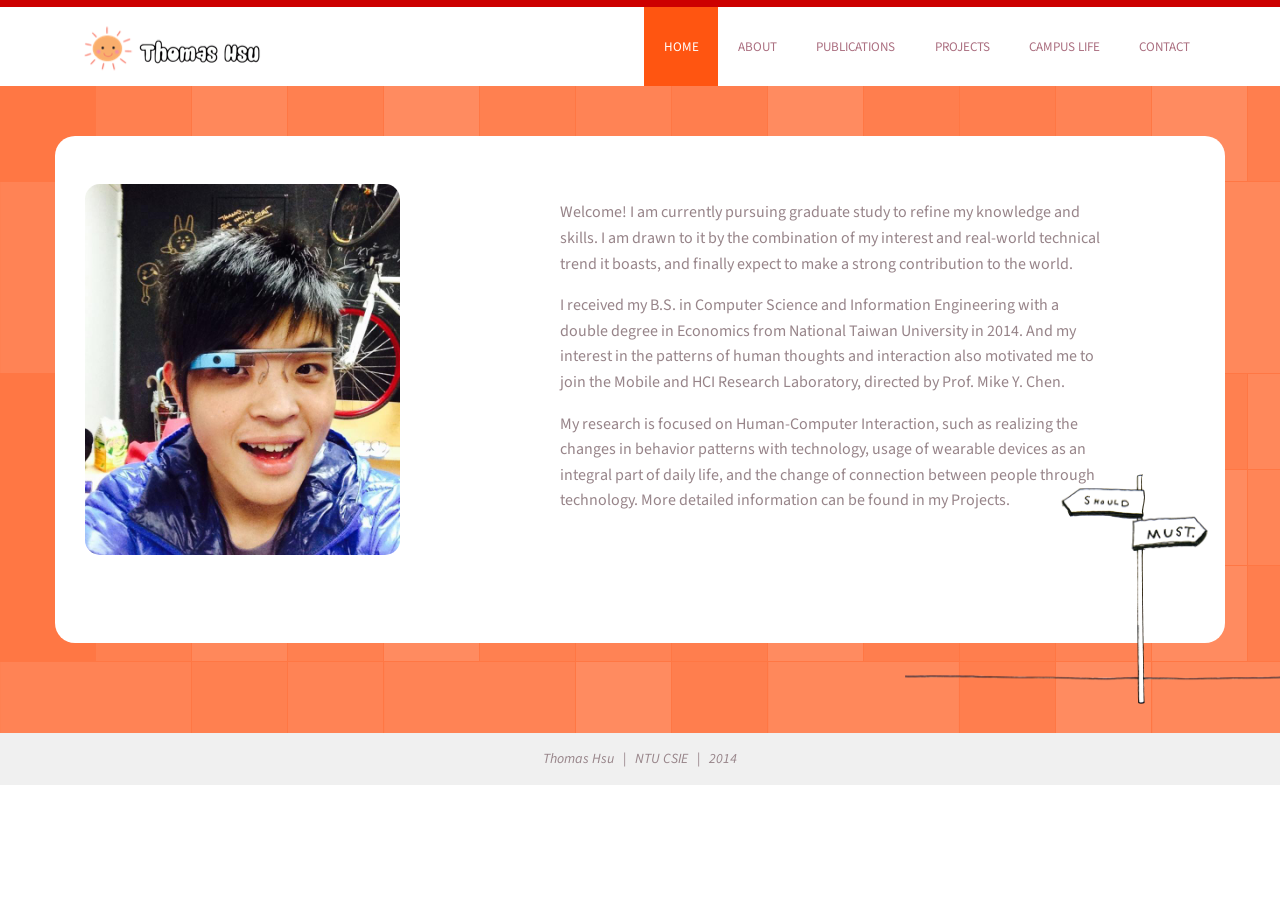
==== commit 46b3aa65: "logo & frame half" ====
--- a/ChunYenPortfolio/index.html
+++ b/ChunYenPortfolio/index.html
@@ -55,12 +55,13 @@
 	</head>
 	
 	<body>
+
 		<!----- start-header---->
 			<div id="home" class="header">
 				<div class="top-header home">
 					<div class="container">
 						<div class="logo">
-							<a href="index.html"><img src="images/logo.png" title="yellow" /></a>
+							<a href="index.html"><img src="images/logo_50p.png" title="yellow" /></a>
 						</div>
 						<!----start-top-nav---->
 						 <nav class="top-nav home">
@@ -80,15 +81,10 @@
 				</div>
 			</div>
 		<!----- //End-header---->
-		<!---banner---->
-		<!-- <div class="banner text-center">
-			<h1><span>Alivuam tinc</span><br /><label>Nunc dignissim risus id metus</label></h1>
-		</div> -->
-		<!---//banner---->
 
-		<!-- <div class="clearfix"> </div>
 		
-		<div class="top-heade top-head-bg-index">
+		
+		<!-- <div class="top-heade top-head-bg-publications">
 			<div class="container">
 				<div class="top-header-left">
 					<h1>portfolio</h1>
@@ -104,23 +100,34 @@
 			</div>
 		</div> -->
 
-		<div class="row3">
-			<div class="container">
-				<div class="col-md-4">
-						<img class="roundrect" src="images/CYProfile.jpg" width="90%" height="90%" title="name" />
-				</div>
-				<div class="col-md-1">
-				</div>
-				<div class="col-md-6 row3-head">
-					<p>Welcome! I am currently pursuing graduate study to refine my knowledge and skills. I am drawn to it by the combination of my interest and real-world technical trend it boasts, and finally expect to make a strong contribution to the world.</p>
+		<div id="index">
+			<div class="IndexContainer">
+				<div class="row3">
+					<div class="container">
+						<div class="col-md-4">
+								<img class="roundrect" src="images/CYProfile.jpg" width="90%" height="90%" title="name" />
+						</div>
 
-					<p>I received my B.S. in Computer Science and Information Engineering with a double degree in Economics from National Taiwan University in 2014. And my interest in the patterns of human thoughts and interaction also motivated me to join the Mobile and HCI Research Laboratory, directed by Prof. Mike Y. Chen.</p>
+						<div class="col-md-1">
+							<img class="shouldMust" src="images/ShouldMust.png" title="ShouldMust">
+						</div>
 
-					<p>My research is focused on Human-Computer Interaction, such as realizing the changes in behavior patterns with technology, usage of wearable devices as an integral part of daily life, and the change of connection between people through technology. More detailed information can be found in my Projects.</p>
+						<div class="col-md-6 row3-head">
+							<p>Welcome! I am currently pursuing graduate study to refine my knowledge and skills. I am drawn to it by the combination of my interest and real-world technical trend it boasts, and finally expect to make a strong contribution to the world.</p>
 
+							<p>I received my B.S. in Computer Science and Information Engineering with a double degree in Economics from National Taiwan University in 2014. And my interest in the patterns of human thoughts and interaction also motivated me to join the Mobile and HCI Research Laboratory, directed by Prof. Mike Y. Chen.</p>
+
+							<p>My research is focused on Human-Computer Interaction, such as realizing the changes in behavior patterns with technology, usage of wearable devices as an integral part of daily life, and the change of connection between people through technology. More detailed information can be found in my Projects.</p>
+
+							
+						</div>
+						
+					</div>
 				</div>
 			</div>
+			<!-- End-Container -->
 		</div>
+		<!-- End-index -->
 		
 	
 		<!---copy-right--->
--- a/ChunYenPortfolio/css/style.css
+++ b/ChunYenPortfolio/css/style.css
@@ -42,9 +42,11 @@
 	padding: 0.5em 4em 0.5em;
 	/*padding-left: 4em;*/
 	font-weight: bold;
-	background-color: #77FFCC;
+	background-color: #00DDDD;
 	color: white;
 	/*padding: 0.5em;*/
+	border-top-left-radius: 10px;
+	border-top-right-radius: 10px;
 	
 }
 
@@ -67,6 +69,138 @@
 	color: #FF3366;
 	font-weight: bold;
 }
+/*------1. index------*/
+#index{
+	background-color: #FF7744;
+	padding-bottom: 140px;
+	background-image: url(../images/bglig.png);
+	
+}
+
+.IndexContainer{
+	width: 1002px;
+	/*margin-top: -91px;*/
+	margin-right: auto;
+	/*margin-bottom: 0px;*/
+	margin-left: auto;
+	position: relative;
+	top: 50px;
+	background-color: #FFFFFF;
+	-webkit-border-top-left-radius: 20px;
+	-webkit-border-top-right-radius: 20px;
+	-moz-border-radius-topleft: 20px;
+	-moz-border-radius-topright: 20px;
+	border-top-left-radius: 20px;
+	border-top-right-radius: 20px;
+	border-bottom-left-radius: 20px;
+	border-bottom-right-radius: 20px;
+	clear: both;
+	display: table;
+	padding-bottom: 40px;
+}
+
+.shouldMust{
+	width: 700%;
+	height: 700%;
+	position: relative;
+	top: 290px;
+	left: 440px;
+}
+
+/*------2. About------*/
+#about{
+	background-color: #a5d239;
+	padding-bottom: 50px;
+	background-image: url(../images/bglig.png);
+	
+}
+
+.AboutContainer{
+	width: 1002px;
+	/*margin-top: -91px;*/
+	margin-right: auto;
+	/*margin-bottom: 0px;*/
+	margin-left: auto;
+	position: relative;
+	top: 50px;
+	background-color: #FFFFFF;
+	-webkit-border-top-left-radius: 20px;
+	-webkit-border-top-right-radius: 20px;
+	-moz-border-radius-topleft: 20px;
+	-moz-border-radius-topright: 20px;
+	border-top-left-radius: 20px;
+	border-top-right-radius: 20px;
+	clear: both;
+	display: table;
+	padding-top: 30px;
+	padding-bottom: 250px;
+
+}
+
+/*------3. Publications------*/
+#publications{
+	background-color: #5599FF;
+	padding-bottom: 150px;
+	background-image: url(../images/bglig.png);
+	
+}
+
+.PublicationsContainer{
+	width: 1002px;
+	/*margin-top: -91px;*/
+	margin-right: auto;
+	/*margin-bottom: 0px;*/
+	margin-left: auto;
+	position: relative;
+	top: 50px;
+	background-color: #FFFFFF;
+	-webkit-border-top-left-radius: 20px;
+	-webkit-border-top-right-radius: 20px;
+	-moz-border-radius-topleft: 20px;
+	-moz-border-radius-topright: 20px;
+	border-top-left-radius: 20px;
+	border-top-right-radius: 20px;
+	border-bottom-left-radius: 20px;
+	border-bottom-right-radius: 20px;
+	clear: both;
+	display: table;
+	padding-top: 30px;
+	padding-bottom: 50px;
+
+}
+
+/*------4. Projects------*/
+#projects{
+	background-color: #FFEE99;
+	padding-bottom: 150px;
+	background-image: url(../images/bglig.png);
+	
+}
+
+.ProjectsContainer{
+	width: 1002px;
+	/*margin-top: -91px;*/
+	margin-right: auto;
+	/*margin-bottom: 0px;*/
+	margin-left: auto;
+	position: relative;
+	top: 50px;
+	background-color: #FFFFFF;
+	-webkit-border-top-left-radius: 20px;
+	-webkit-border-top-right-radius: 20px;
+	-moz-border-radius-topleft: 20px;
+	-moz-border-radius-topright: 20px;
+	border-top-left-radius: 20px;
+	border-top-right-radius: 20px;
+	border-bottom-left-radius: 20px;
+	border-bottom-right-radius: 20px;
+	clear: both;
+	display: table;
+	padding-top: 30px;
+	padding-bottom: 50px;
+
+}
+
 
 /*-----start-gallery----*/
 .gallery{
@@ -129,17 +263,17 @@
 
 /*4. Projects*/
 .top-header.projects{
-	border-top: 7px solid #ff8975;
+	border-top: 7px solid #ffc31c;
 }
 
 /*5. CampusLife*/
 .top-header.campusLife{
-	border-top: 7px solid #ffc31c;
+	border-top: 7px solid #aa9bff;
 }
 
 /*6. Contact*/
 .top-header.contact{
-	border-top: 7px solid #aa9bff;
+	border-top: 7px solid #ff8975;
 }
 
 
@@ -175,7 +309,7 @@
 .top-nav.about ul li a:hover{
 	/*橘紅框框*/
 	color: #FFF;
-	background: #a5d239;
+	background: #99DD00;
 }
 
 /*3. Publications*/
@@ -189,24 +323,21 @@
 /*4. Projects*/
 .top-nav.projects ul li.active a,
 .top-nav.projects ul li a:hover{
-	/*橘紅框框*/
 	color: #FFF;
-	background: #ff8975;
+	background: #FFCC22;
 }
 /*5. CampusLife*/
 .top-nav.campusLife ul li.active a,
 .top-nav.campusLife ul li a:hover{
-	/*橘紅框框*/
 	color: #FFF;
-	background: #ffc31c;
+	background: #aa9bff;
 }
 
 /*6. Contact*/
 .top-nav.contact ul li.active a,
 .top-nav.contact ul li a:hover{
-	/*橘紅框框*/
-	color: #FFF;
-	background: #aa9bff;
+	color: #FFF;	
+	background: #ff8975;
 }
 
 
@@ -560,6 +691,8 @@
 	background-size:100%;
 	padding: 6em;
 }
+
+/*------ 3. publications ------*/
 .top-head-bg-publications{
 	background: url(../images/head-bg-publications.jpg) no-repeat 0px 0px;
 	background-size:100%;
@@ -723,9 +856,6 @@
 	border-bottom: 1px dashed rgba(192, 192, 192, 0.33);
 	background: url(../images/marker.png) 0 15px no-repeat;
 	padding: 9px 13px 8px 23px;
-}
-.services {
-	margin: 0em 0 5em;
 }
 .services ul{
 	margin:0;
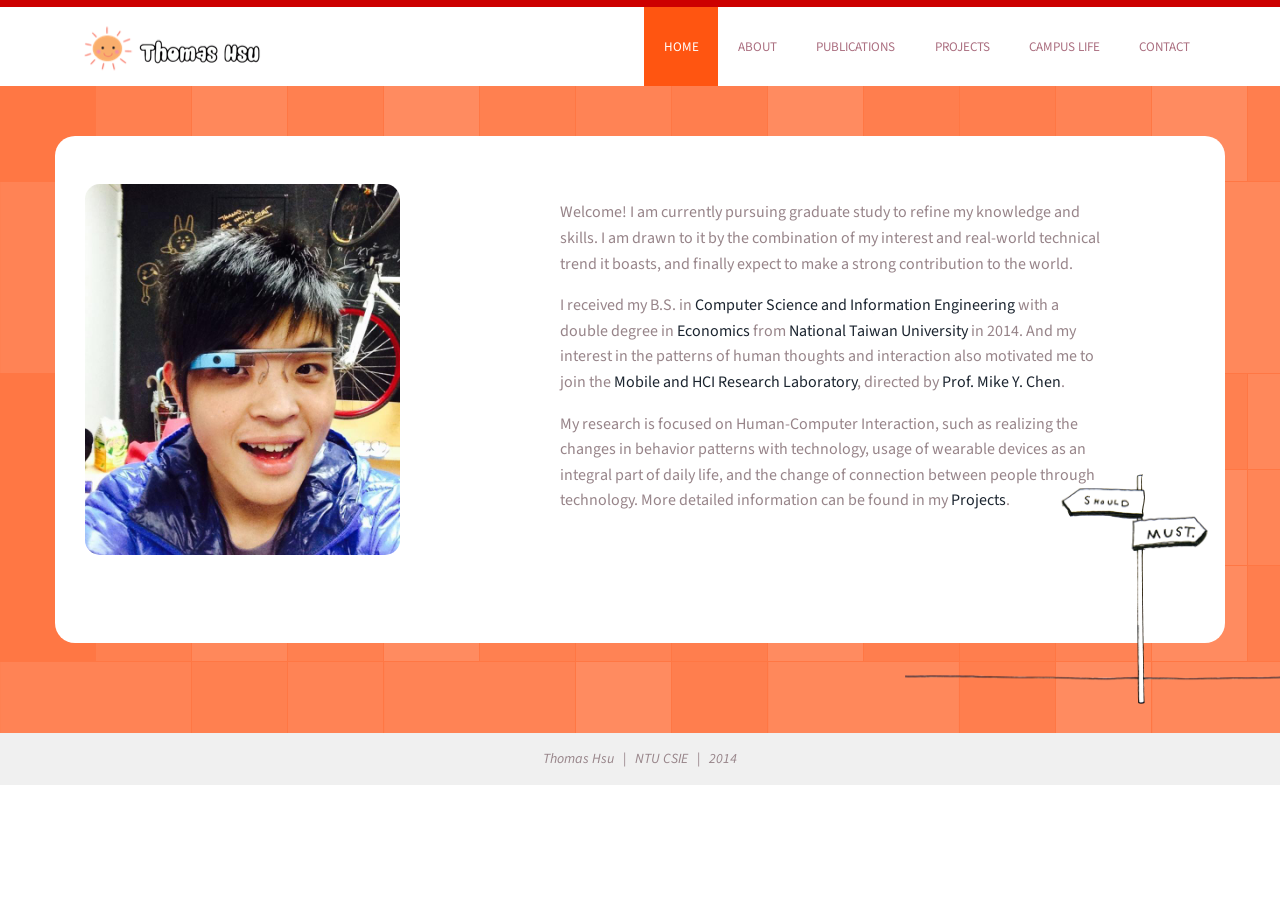
==== commit 0b16bd4b: "material" ====
--- a/ChunYenPortfolio/index.html
+++ b/ChunYenPortfolio/index.html
@@ -115,9 +115,9 @@
 						<div class="col-md-6 row3-head">
 							<p>Welcome! I am currently pursuing graduate study to refine my knowledge and skills. I am drawn to it by the combination of my interest and real-world technical trend it boasts, and finally expect to make a strong contribution to the world.</p>
 
-							<p>I received my B.S. in Computer Science and Information Engineering with a double degree in Economics from National Taiwan University in 2014. And my interest in the patterns of human thoughts and interaction also motivated me to join the Mobile and HCI Research Laboratory, directed by Prof. Mike Y. Chen.</p>
+							<p>I received my B.S. in <a href="http://www.csie.ntu.edu.tw">Computer Science and Information Engineering</a> with a double degree in <a href="http://www.econ.ntu.edu.tw/">Economics</a> from <a href="http://www.ntu.edu.tw">National Taiwan University</a> in 2014. And my interest in the patterns of human thoughts and interaction also motivated me to join the <a href="http://www.ntumobile.org">Mobile and HCI Research Laboratory</a>, directed by <a href="http://mikechen.com">Prof. Mike Y. Chen</a>.</p>
 
-							<p>My research is focused on Human-Computer Interaction, such as realizing the changes in behavior patterns with technology, usage of wearable devices as an integral part of daily life, and the change of connection between people through technology. More detailed information can be found in my Projects.</p>
+							<p>My research is focused on Human-Computer Interaction, such as realizing the changes in behavior patterns with technology, usage of wearable devices as an integral part of daily life, and the change of connection between people through technology. More detailed information can be found in my <a href="projects.html">Projects</a>.</p>
 
 							
 						</div>
--- a/ChunYenPortfolio/css/style.css
+++ b/ChunYenPortfolio/css/style.css
@@ -110,7 +110,7 @@
 /*------2. About------*/
 #about{
 	background-color: #a5d239;
-	padding-bottom: 50px;
+	padding-bottom: 150px;
 	background-image: url(../images/bglig.png);
 	
 }
@@ -130,10 +130,12 @@
 	-moz-border-radius-topright: 20px;
 	border-top-left-radius: 20px;
 	border-top-right-radius: 20px;
+	border-bottom-left-radius: 20px;
+	border-bottom-right-radius: 20px;
 	clear: both;
 	display: table;
 	padding-top: 30px;
-	padding-bottom: 250px;
+	padding-bottom: 130px;
 
 }
 
@@ -201,6 +203,47 @@
 
 }
 
+/*------5. Campus Life------*/
+#campusLife{
+	background-color: #99BBFF;
+	padding-bottom: 150px;
+	background-image: url(../images/bglig.png);
+	
+}
+
+.CampusLifeContainer{
+	width: 1002px;
+	/*margin-top: -91px;*/
+	margin-right: auto;
+	/*margin-bottom: 0px;*/
+	margin-left: auto;
+	position: relative;
+	top: 50px;
+	background-color: #FFFFFF;
+	-webkit-border-top-left-radius: 20px;
+	-webkit-border-top-right-radius: 20px;
+	-moz-border-radius-topleft: 20px;
+	-moz-border-radius-topright: 20px;
+	border-top-left-radius: 20px;
+	border-top-right-radius: 20px;
+	border-bottom-left-radius: 20px;
+	border-bottom-right-radius: 20px;
+	clear: both;
+	display: table;
+	padding-top: 30px;
+	padding-bottom: 50px;
+
+}
+
+/*------6. Contact------*/
+#contact{
+	background-color: #DDDDDD;
+	padding-bottom: 0px;
+	background-image: url(../images/bglig.png);
+	
+}
+
+
 
 /*-----start-gallery----*/
 .gallery{
@@ -273,7 +316,10 @@
 
 /*6. Contact*/
 .top-header.contact{
-	border-top: 7px solid #ff8975;
+	/*粉紅色*/
+	/*border-top: 7px solid #ff8975;*/
+	/*灰色*/
+	border-top: 7px solid #AAAAAA;
 }
 
 
@@ -337,7 +383,10 @@
 .top-nav.contact ul li.active a,
 .top-nav.contact ul li a:hover{
 	color: #FFF;	
-	background: #ff8975;
+	/*粉紅*/
+	/*background: #ff8975;*/
+	/*灰*/
+	background: #AAAAAA;
 }
 
 
@@ -574,6 +623,12 @@
 	/*background:#AB6F80;*/
 	padding:3em 0;
 }
+.row2-head h4{
+	color:#FF0000;
+	font-weight:bold;
+	font-size:1.8em;
+	margin:0 0 0.2em 0;
+}
 .sec1{
 	background: #FFFFCC;
 }
@@ -699,6 +754,14 @@
 	padding: 6em;
 }
 
+/*------ 4. projects ------*/
+.top-head-bg-projects{
+	background: url(../images/head-bg-projects2.jpg) no-repeat 0px 0px;
+	background-size:100%;
+	padding: 6em;
+}
+
+
 .top-header-left{
 	float:left;
 }
@@ -880,7 +943,7 @@
 }
 /*----start-contact----*/
 .contact{
-	margin: 0em 0 9em;
+	margin: 0em 0 0em;
 }
 /*----*/
 /*  Contact Form  */
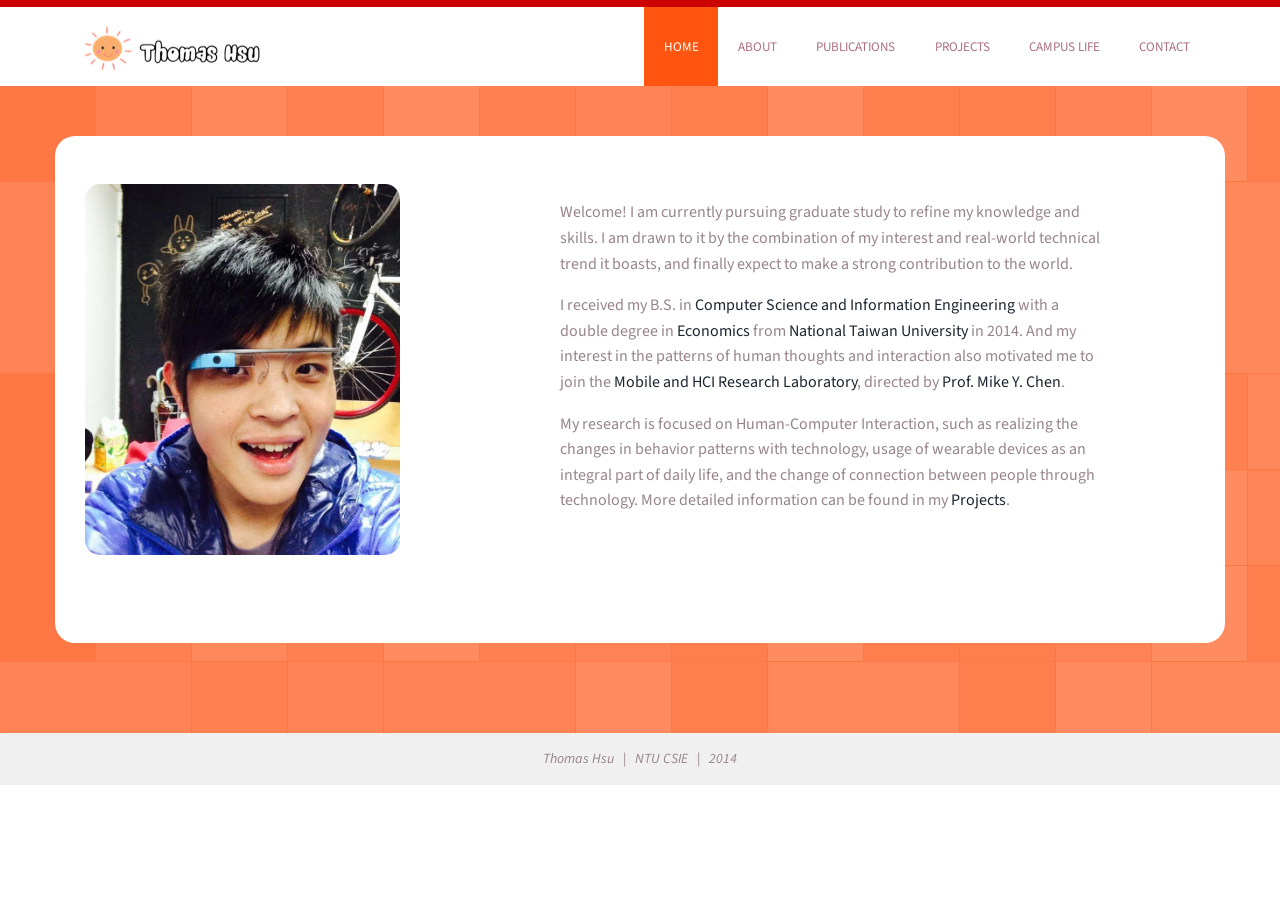
==== commit 53f5590a: "home revised" ====
--- a/ChunYenPortfolio/index.html
+++ b/ChunYenPortfolio/index.html
@@ -109,27 +109,30 @@
 						</div>
 
 						<div class="col-md-1">
-							<img class="shouldMust" src="images/ShouldMust.png" title="ShouldMust">
+							<!-- <img class="shouldMust" src="images/ShouldMust.png" title="ShouldMust"> -->
 						</div>
 
 						<div class="col-md-6 row3-head">
 							<p>Welcome! I am currently pursuing graduate study to refine my knowledge and skills. I am drawn to it by the combination of my interest and real-world technical trend it boasts, and finally expect to make a strong contribution to the world.</p>
 
-							<p>I received my B.S. in <a href="http://www.csie.ntu.edu.tw">Computer Science and Information Engineering</a> with a double degree in <a href="http://www.econ.ntu.edu.tw/">Economics</a> from <a href="http://www.ntu.edu.tw">National Taiwan University</a> in 2014. And my interest in the patterns of human thoughts and interaction also motivated me to join the <a href="http://www.ntumobile.org">Mobile and HCI Research Laboratory</a>, directed by <a href="http://mikechen.com">Prof. Mike Y. Chen</a>.</p>
+							<p>I received my B.S. in <a href="http://www.csie.ntu.edu.tw" target=_blank>Computer Science and Information Engineering</a> with a double degree in <a href="http://www.econ.ntu.edu.tw/" target=_blank>Economics</a> from <a href="http://www.ntu.edu.tw" target=_blank>National Taiwan University</a> in 2014. And my interest in the patterns of human thoughts and interaction also motivated me to join the <a href="http://www.ntumobile.org" target=_blank>Mobile and HCI Research Laboratory</a>, directed by <a href="http://mikechen.com" target=_blank>Prof. Mike Y. Chen</a>.</p>
 
 							<p>My research is focused on Human-Computer Interaction, such as realizing the changes in behavior patterns with technology, usage of wearable devices as an integral part of daily life, and the change of connection between people through technology. More detailed information can be found in my <a href="projects.html">Projects</a>.</p>
 
 							
 						</div>
-						
+						<div class="col-md-1">
+							
+						</div>
 					</div>
 				</div>
 			</div>
 			<!-- End-Container -->
+
 		</div>
 		<!-- End-index -->
 		
-	
+		
 		<!---copy-right--->
 		<div class="copy-right text-center">
 			<!-- <p>Template by <a href="http://w3layouts.com/">w3layouts</a></p> -->
--- a/ChunYenPortfolio/css/style.css
+++ b/ChunYenPortfolio/css/style.css
@@ -37,23 +37,23 @@
 .aboutCateg{
 	margin: 2em 0 1em 0;
 	min-width: 40em;
-	font-size: 16px;
+	/*font-size: 16px;*/
 	line-height: 2em;
-	padding: 0.5em 4em 0.5em;
+	padding: 0.5em 0em 0.5em 4em;
 	/*padding-left: 4em;*/
 	font-weight: bold;
-	background-color: #00DDDD;
-	color: white;
+	background-color: #97CBFF;
+	/*border-bottom: 1px solid #000000;*/
 	/*padding: 0.5em;*/
-	border-top-left-radius: 10px;
-	border-top-right-radius: 10px;
+	/*border-top-left-radius: 10px;
+	border-top-right-radius: 10px;*/
 	
 }
 
 .aboutCateg span{
 	font-size:1.5em;
 	font-weight:1000;
-	color:#FF0000;
+	color:#FF3366;
 }
 tr{
 
@@ -103,13 +103,14 @@
 	width: 700%;
 	height: 700%;
 	position: relative;
-	top: 290px;
-	left: 440px;
+	float: right;
+	
+	
 }
 
 /*------2. About------*/
 #about{
-	background-color: #a5d239;
+	background-color: #93FF93;
 	padding-bottom: 150px;
 	background-image: url(../images/bglig.png);
 	
@@ -171,6 +172,23 @@
 
 }
 
+.PublicationsContainer ul{
+	display: block;
+	list-style-type: disc;
+	-webkit-margin-before: 1em;
+	-webkit-margin-after: 1em;
+	-webkit-margin-start: 0px;
+	-webkit-margin-end: 0px;
+	-webkit-padding-start: 40px;
+}
+
+
+.PublicationsContainer li{
+	display: list-item;
+text-align: -webkit-match-parent;
+}
+
+
 /*------4. Projects------*/
 #projects{
 	background-color: #FFEE99;
@@ -235,19 +253,31 @@
 
 }
 
+.campusLifePicRow{
+	padding-bottom: 2em;
+}
+
 /*------6. Contact------*/
 #contact{
-	background-color: #DDDDDD;
+
+	background-color: #E0E0E0;
 	padding-bottom: 0px;
 	background-image: url(../images/bglig.png);
 	
 }
+#contact ul{
+	list-style:none;
+	position: relative;
+	top:30px;
+}
 
 
 
 /*-----start-gallery----*/
 .gallery{
-	padding:3em 0 0 0;
+	/*padding:3em 0 0 0;*/
+	position: relative;
+	top:-30px;
 }
 .gallery h3{
 	color:#F0645D;
@@ -319,7 +349,7 @@
 	/*粉紅色*/
 	/*border-top: 7px solid #ff8975;*/
 	/*灰色*/
-	border-top: 7px solid #AAAAAA;
+	border-top: 7px solid #9D9D9D;
 }
 
 
@@ -386,7 +416,7 @@
 	/*粉紅*/
 	/*background: #ff8975;*/
 	/*灰*/
-	background: #AAAAAA;
+	background: #E0E0E0;
 }
 
 
@@ -621,16 +651,17 @@
 /*----row2----*/
 .row2{
 	/*background:#AB6F80;*/
-	padding:3em 0;
+	/*padding:3em 0em;*/
+	padding-bottom: 3em;
 }
 .row2-head h4{
-	color:#FF0000;
+	color:#FF3366;
 	font-weight:bold;
 	font-size:1.8em;
 	margin:0 0 0.2em 0;
 }
 .sec1{
-	background: #FFFFCC;
+	/*background: #FFFFCC;*/
 }
 .sec2{
 	/*background: #99CCFF;*/
@@ -761,6 +792,13 @@
 	padding: 6em;
 }
 
+/*------ 5. campusLife ------*/
+.top-head-bg-campusLife{
+	background: url(../images/head-bg-campusLife.jpg) no-repeat 0px 0px;
+	background-size:100%;
+	padding: 6em;
+}
+
 
 .top-header-left{
 	float:left;
@@ -868,7 +906,7 @@
 	text-transform: uppercase;
 }
 .service-content ul li{
-	display: block;
+	/*display: block;*/
 }
 .service-content ul li span{
 	width: 5%;
@@ -973,10 +1011,11 @@
 	font-family: 'Open Sans', sans-serif;
 }
 span.mail a {
-	color:#AB6F80;
+	/*color:#AB6F80;*/
 }
 span.mail a:hover{
-	color:#626262;
+	/*color:#626262;*/
+	color:red;
 }
 .contact-to input[type="text"] {
 	padding: 12px 10px;
@@ -1072,7 +1111,7 @@
 	margin-bottom: 0.6em;
 }
 .span_1_of_first1 {
-	width: 29.5%;
+	/*width: 29.5%;*/
 }
 .col_1_of_bottom:first-child {
 	margin-left: 0;
